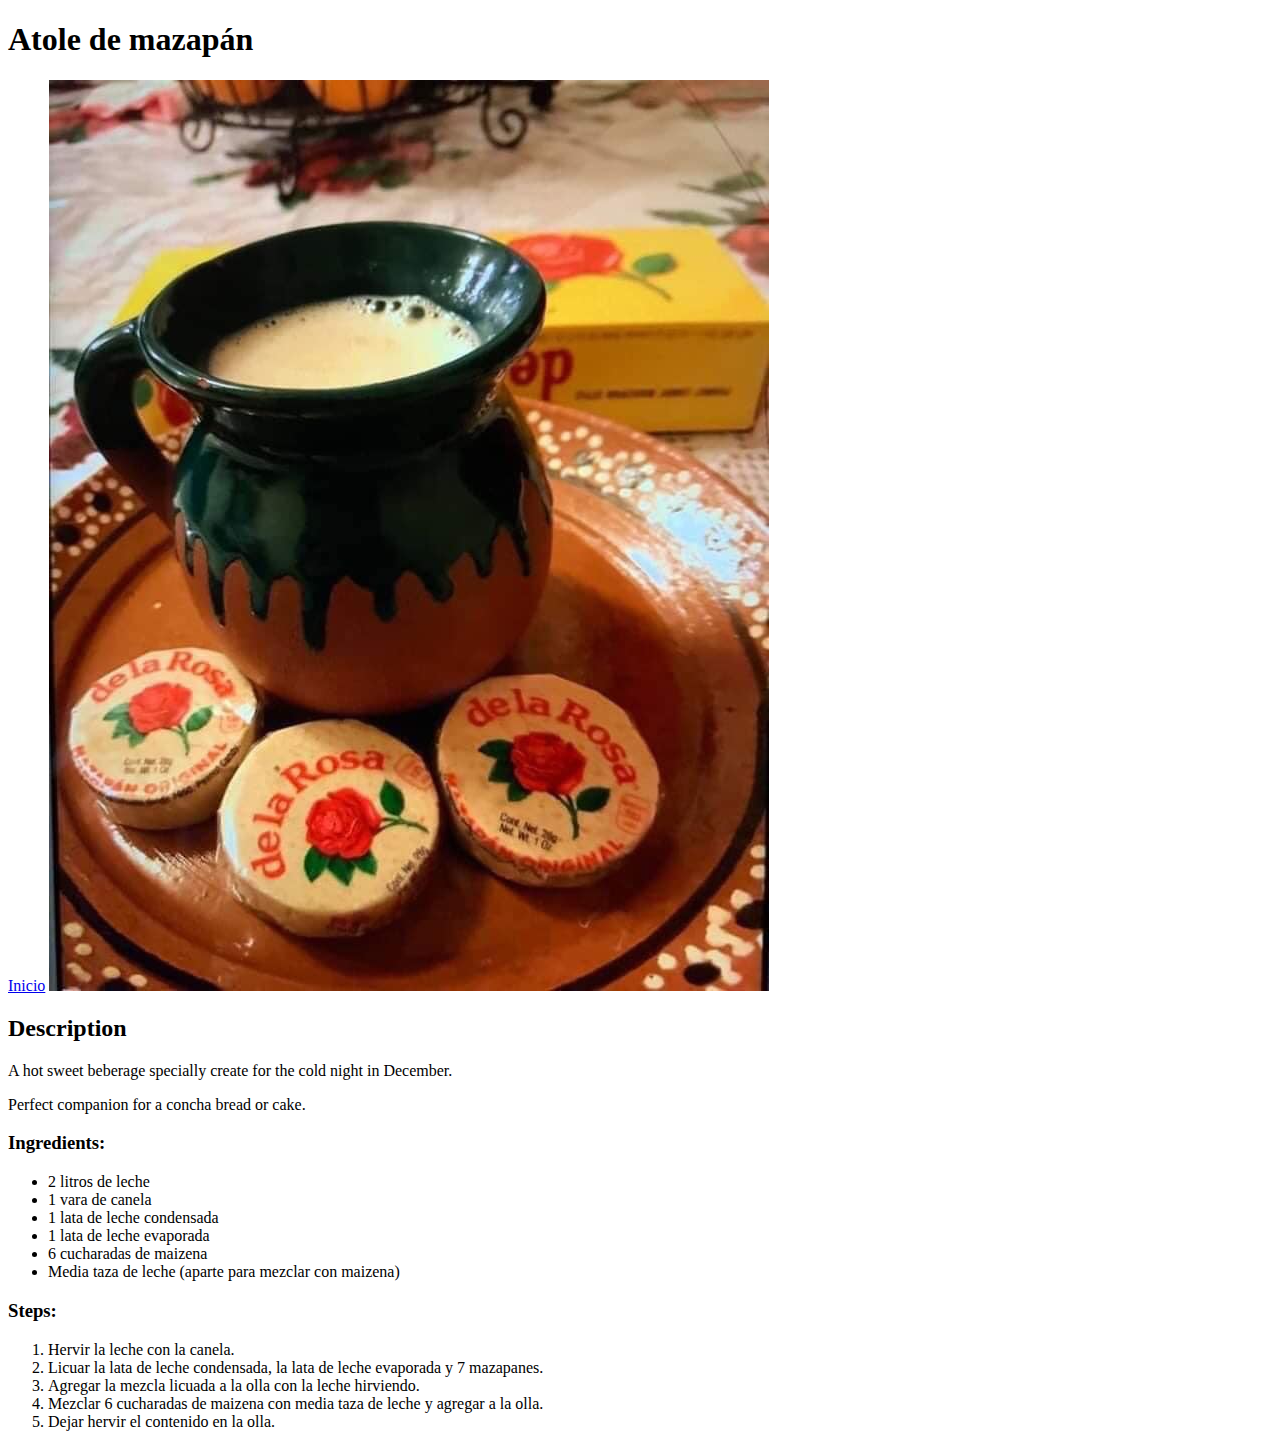
==== recipes/atole-mazapan.html @ f17ac924 "Add index.html file and a recipe to the site." ====
<!DOCTYPE html>
<html>
    <head>
        <title>Odin Recipes</title>
        <meta charset="UTF-8">
    </head>

    <body>
        <h1>Atole de mazapán</h1>

        <a href="../index.html">Inicio</a>
        <img src="../img/atole_mazapan.jpg" alt="Atole de mazapan">

        <h2>Description</h2>
        <p>A hot sweet beberage specially create for the cold night in December.</p>
        <p>Perfect companion for a concha bread or cake.</p>

        <h3>Ingredients:</h3>
        <ul>
            <li>2 litros de leche</li>
            <li>1 vara de canela</li>
            <li>1 lata de leche condensada</li>
            <li>1 lata de leche evaporada</li>
            <li>6 cucharadas de maizena</li>
            <li>Media taza de leche (aparte para mezclar con maizena)</li>
        </ul>

        <h3>Steps:</h3>
        <ol>
            <li>Hervir la leche con la canela.</li>
            <li>Licuar la lata de leche condensada, la lata de leche evaporada y 7 mazapanes.</li>
            <li>Agregar la mezcla licuada a la olla con la leche hirviendo.</li>
            <li>Mezclar 6 cucharadas de maizena con media taza de leche y agregar a la olla.</li>
            <li>Dejar hervir el contenido en la olla.</li>
        </ol>
        
    </body>
</html>
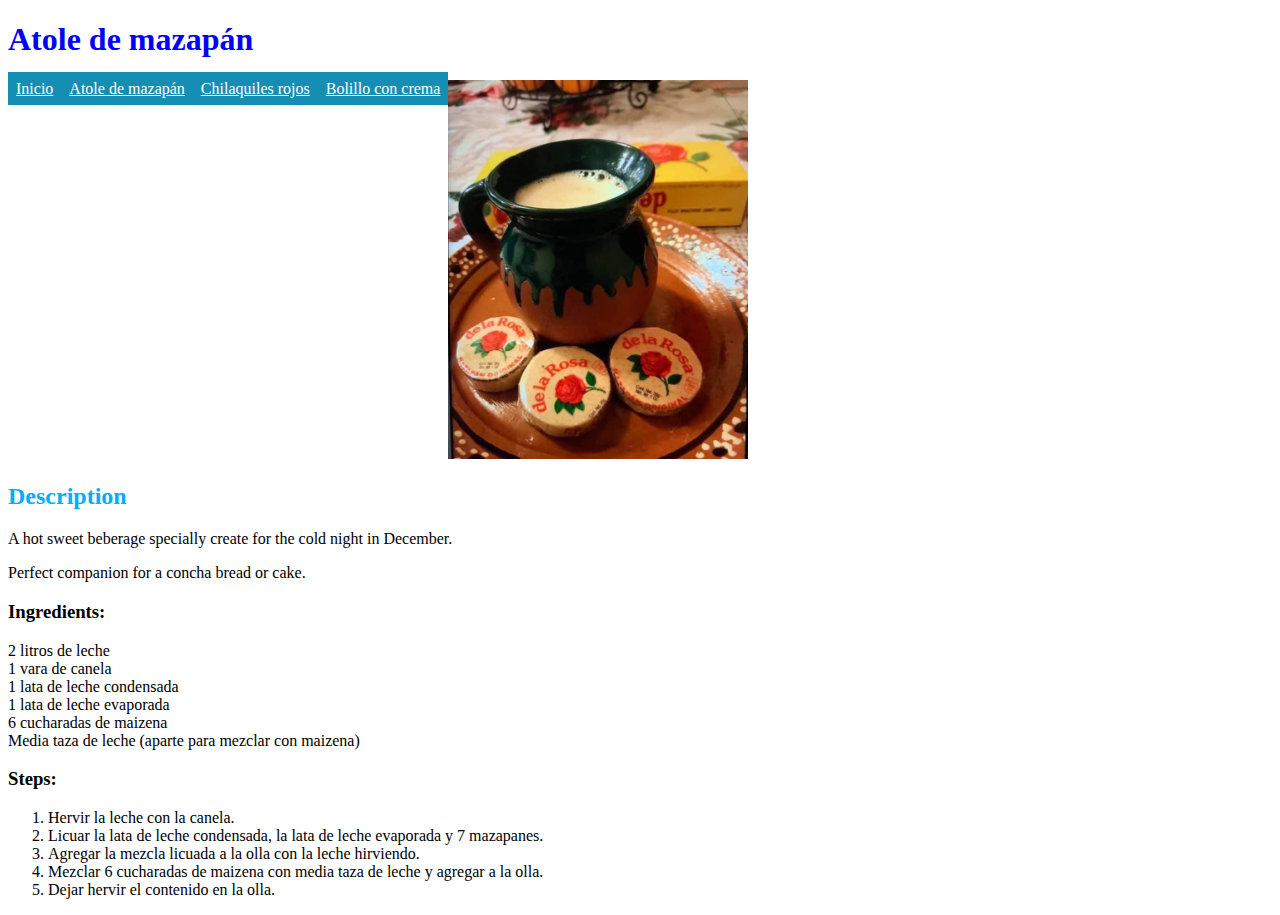
==== commit e49c7a0d: "Add some CSS styles to the site of recipes" ====
--- a/recipes/atole-mazapan.html
+++ b/recipes/atole-mazapan.html
@@ -3,13 +3,30 @@
     <head>
         <title>Odin Recipes</title>
         <meta charset="UTF-8">
+        <link rel="stylesheet" href="../css/styles.css" />
     </head>
 
     <body>
         <h1>Atole de mazapán</h1>
 
-        <a href="../index.html">Inicio</a>
-        <img src="../img/atole_mazapan.jpg" alt="Atole de mazapan">
+        <div id="nav">
+            <ul>
+                <li>
+                    <a href="../index.html">Inicio</a>
+                </li>
+                <li>
+                    <a href="atole-mazapan.html">Atole de mazapán</a>
+                </li>
+                <li>
+                    <a href="chilaquiles-rojos.html">Chilaquiles rojos</a>
+                </li>
+                <li>
+                    <a href="bolillo-crema.html">Bolillo con crema</a>
+                </li>
+            </ul>
+        </div>
+
+        <img src="../img/atole_mazapan.jpg" alt="Atole de mazapan" class="atole">
 
         <h2>Description</h2>
         <p>A hot sweet beberage specially create for the cold night in December.</p>
--- a/css/styles.css
+++ b/css/styles.css
@@ -0,0 +1,41 @@
+h1 {
+    color: blue;
+}
+
+h2 {
+    color: rgb(0, 174, 255);
+}
+
+#nav {
+    background-color: rgb(12, 6, 43);
+}
+
+ul {
+    list-style-type: none;
+    margin: 0;
+    padding: 0;
+}
+
+#nav li {
+    float: left;
+}
+  
+#nav a {
+    display: inline;
+    padding: 8px;
+    width: 80px;
+    color: white;
+    background-color: rgb(21, 142, 179);
+}
+
+/* Change the link color to #111 (black) on hover */
+li a:hover {
+    background-color: #111;
+}
+
+
+/* Esilos para atole de mazapán*/
+.atole {
+    width: 300px;
+    height: auto;
+}
